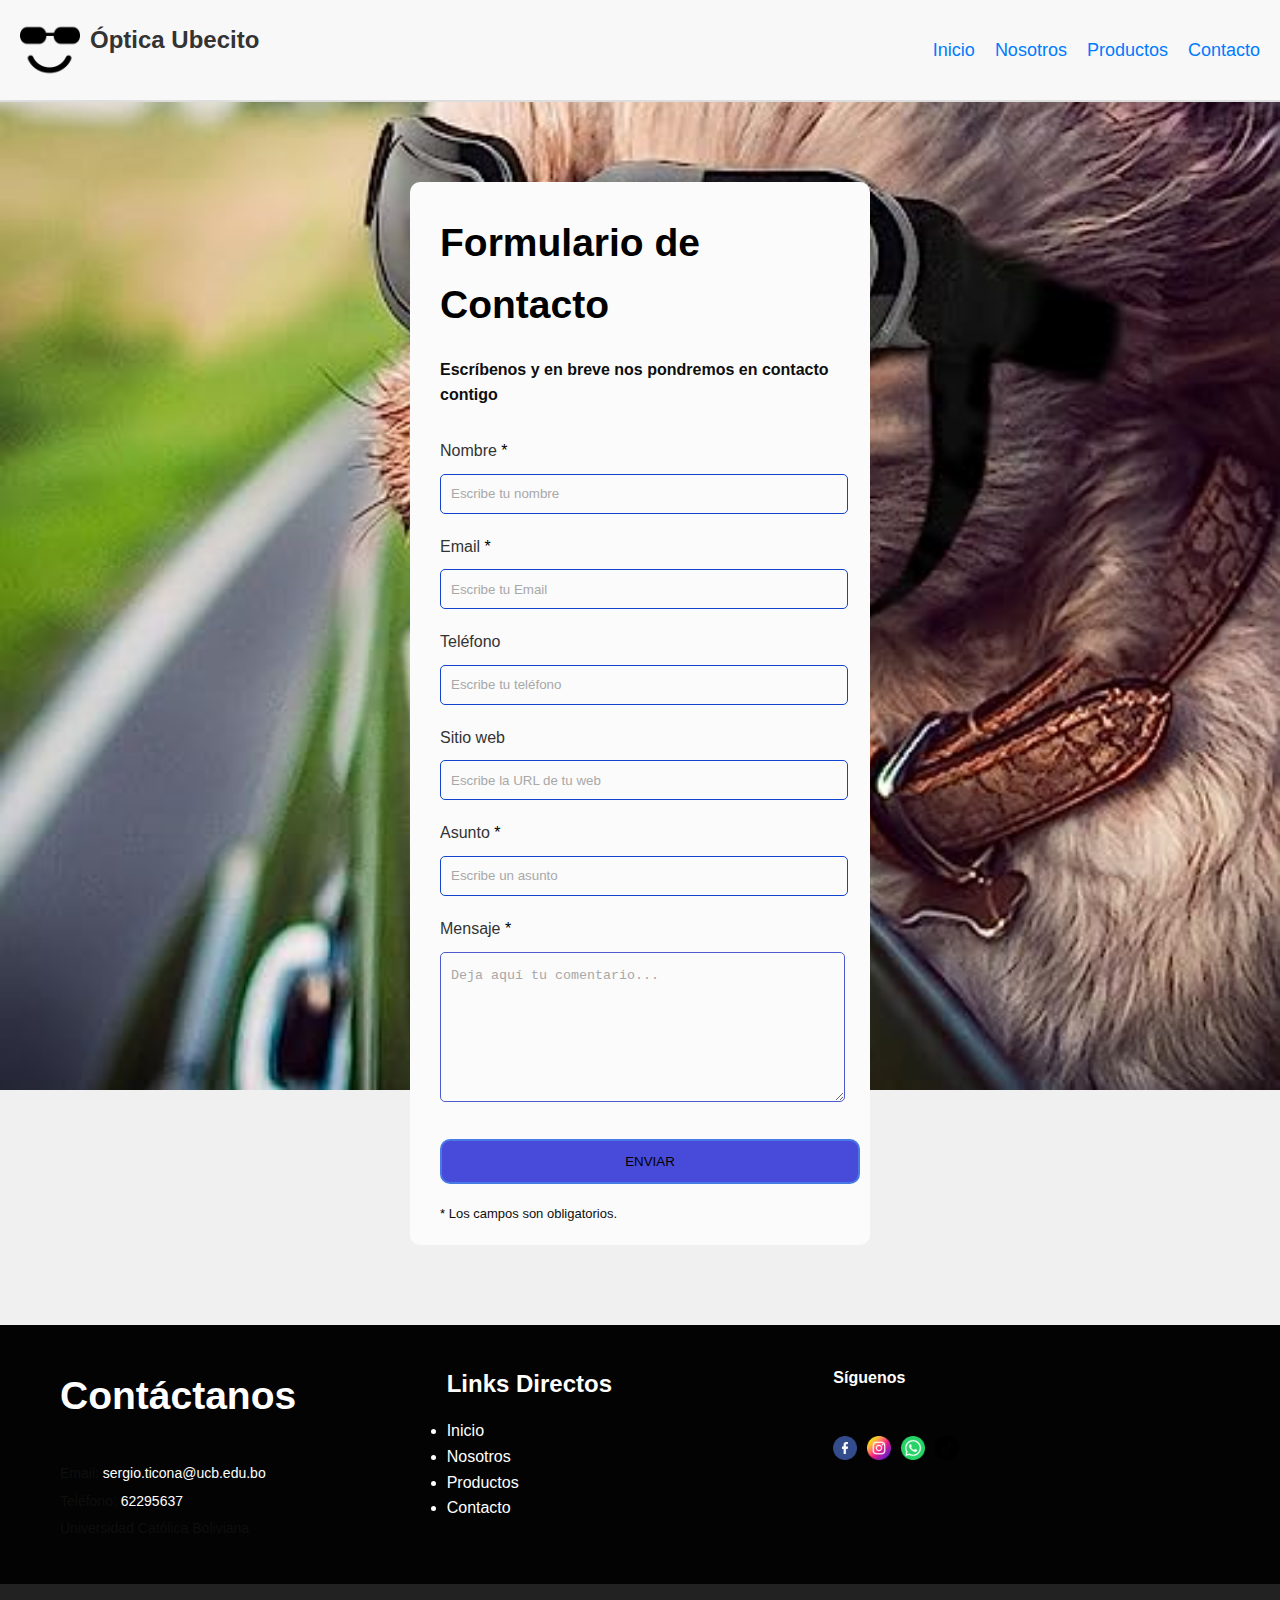
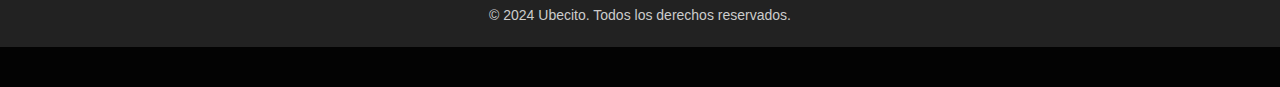
==== contacto.html @ c4f54110 "terminado" ====
<!DOCTYPE html>
<html lang="en">
<head>
    <meta charset="UTF-8">
    <meta name="viewport" content="width=device-width, initial-scale=1.0">
    <link rel="stylesheet" href="/contacto.css">
    <title>Contactos</title>
</head>
<body>
    <header>
        <div class="logo-container">
            <img src='/img/feliz-sonriente-cara-cuadrada-emoticon-con-gafas-de-sol.png' alt='Logo de Óptica Ubecito'>
            <h1>Óptica Ubecito</h1>
        </div>
        <nav>
            <ul>
                <li><a href="/index.html">Inicio</a></li>
                <li><a href="/nosotros.html">Nosotros</a></li>
                <li><a href="/productos.html">Productos</a></li>
                <li><a href="/contacto.html">Contacto</a></li>
            </ul>
        </nav>

    </header>
    <div class="contact_form">
        <div class="formulario">
            <h1>Formulario de Contacto</h1>
            <h3>Escríbenos y en breve nos pondremos en contacto contigo</h3>
    
            <form action="submeter-formulario.php" method="post">
                <div class="form-group">
                    <label for="nombre" class="colocar_nombre">Nombre
                        <span class="obligatorio">*</span>
                    </label>
                    <input type="text" name="nombre" id="nombre" required placeholder="Escribe tu nombre">
                </div>
    
                <div class="form-group">
                    <label for="email" class="colocar_email">Email
                        <span class="obligatorio">*</span>
                    </label>
                    <input type="email" name="email" id="email" required placeholder="Escribe tu Email">
                </div>
    
                <div class="form-group">
                    <label for="telefono" class="colocar_telefono">Teléfono</label>
                    <input type="tel" name="telefono" id="telefono" placeholder="Escribe tu teléfono">
                </div>
    
                <div class="form-group">
                    <label for="website" class="colocar_website">Sitio web</label>
                    <input type="url" name="website" id="website" placeholder="Escribe la URL de tu web">
                </div>
    
                <div class="form-group">
                    <label for="asunto" class="colocar_asunto">Asunto
                        <span class="obligatorio">*</span>
                    </label>
                    <input type="text" name="asunto" id="asunto" required placeholder="Escribe un asunto">
                </div>
    
                <div class="form-group">
                    <label for="mensaje" class="colocar_mensaje">Mensaje
                        <span class="obligatorio">*</span>
                    </label>
                    <textarea name="mensaje" class="texto_mensaje" id="mensaje" required placeholder="Deja aquí tu comentario..."></textarea>
                </div>
    
                <button type="submit" name="enviar_formulario" id="enviar">Enviar</button>
    
                <p class="aviso">
                    <span class="obligatorio">*</span> Los campos son obligatorios.
                </p>
            </form>
        </div>
    </div>
    






















    <footer>
        <div class="container">
            <div class="footer-section">
                <h1>Contáctanos</h1>
                <p>Email: <a href="mailto:sergio.ticona@ucb.edu.bo">sergio.ticona@ucb.edu.bo</a></p>
                <p>Teléfono: <a href="tel:+59162295637">62295637</a></p>
                <p>Universidad Católica Boliviana</p>
            </div>
            <div class="footer-section">
                <h2>Links Directos</h2>
                <ul>
                    <li><a href="#">Inicio</a></li>
                    <li><a href="#">Nosotros</a></li>
                    <li><a href="#">Productos</a></li>
                    <li><a href="#">Contacto</a></li>
                </ul>
            </div>
            <div class="footer-section">
                <h3>Síguenos</h3>
                <ul class="social-media">
                    <li><a href="#"><img src="img/facebook.png" alt="Facebook" class="social-icon"></a></li>
                    <li><a href="#"><img src="img/instagram.png" alt="Instagram" class="social-icon"></a></li>
                    <li><a href="#"><img src="img/social.png" alt="Social" class="social-icon"></a></li>
                    <li><a href="#"><img src="img/tik-tok.png" alt="TikTok" class="social-icon"></a></li>
                </ul>
            </div>
        </div>
        <div class="bottom-bar">
            <p>&copy; 2024 Ubecito. Todos los derechos reservados.</p>
        </div>
    </footer>
    
</body>
</html>
---- contacto.css ----
/* Reset básico */
* {
    margin: 0;
    padding: 0;
    box-sizing: border-box;
}

body {
    font-family: 'Arial', sans-serif;
    line-height: 1.6;
    color: #333;
    background-color: #f0f0f0;
}

/* Header */
header {
    display: flex;
    justify-content: space-between;
    align-items: center;
    padding: 20px;
    background-color: #f8f8f8;
    border-bottom: 2px solid #ddd;
}

.logo-container {
    display: flex;
    align-items: center;
}

.logo-container img {
    height: 60px;
    width: 60px;
    object-fit: cover;
    margin-right: 10px;
}

header h1 {
    font-size: 24px;
    color: #333;
}

nav ul {
    list-style: none;
    display: flex;
}

nav ul li {
    margin-left: 20px;
}

nav ul li a {
    text-decoration: none;
    color: #007BFF;
    font-size: 18px;
    transition: color 0.3s ease, border-bottom 0.3s ease;
}

nav ul li a:hover {
    color: #0056b3;
    border-bottom: 2px solid #007BFF;
    padding-bottom: 2px;
}

body {
    height: 100%;
    margin: 0;
    font-family: 'Noto Sans', sans-serif;
    background-image: url('/img/8.jpg');
    background-size: cover;
    background-position: center;
    background-repeat: no-repeat;
    background-attachment: fixed;
}



.contact_form{	
	width: 460px; 
  height: auto;
  margin: 80px auto;
	border-radius: 10px;  
	padding-top: 30px;
	padding-bottom: 20px;  
  background-color: #fbfbfb; 
  padding-left: 30px; 
}


input{
	background-color: #fbfbfb; 
	width: 408px; 
	height: 40px; 
	border-radius: 5px;  
	border-style: solid; 
	border-width: 1px; 
	border-color: #1143cd; 
	margin-top: 10px;  
	padding-left: 10px;
  margin-bottom: 20px; 
}


textarea{
  background-color: #fbfbfb; 
	width: 405px; 
	height: 150px; 
	border-radius: 5px;  
	border-style: solid; 
	border-width: 1px; 
	border-color: #4c5ccf; 
	margin-top: 10px;  
	padding-left: 10px;
  margin-bottom: 20px; 
  padding-top: 15px; 
}


label{
  display: block; 
	float: center; 	
}


button{
	height: 45px; 
	padding-left: 5px;
	padding-right: 5px; 	
	margin-bottom: 20px; 
	margin-top: 10px; 	
	text-transform: uppercase;
	background-color: #484bda; 
	border-color: #467be5; 
	border-style: solid; 
	border-radius: 10px;	
	width: 420px;   
  cursor: pointer;
}


button p{
	color: #fff; 
}


span{
	color: #000000; 
}


.aviso{
	font-size: 13px;  
	color: #0e0e0e;  
}


h1{
	font-size: 39px;  
	text-align: letf; 
	padding-bottom: 20px; 
	color: #000000;
}


h3{
	font-size: 16px; 
	padding-bottom: 30px;
	color: #0e0e0e;   
}


p{
	font-size: 14px; 
	color: #0e0e0e; 
}


::-webkit-input-placeholder {
 color: #a8a8a8;
}


::-webkit-textarea-placeholder {
 color: #a8a8a8;
}


.formulario input:focus{
	outline:0;
	border: 1px solid #97d848;
}


.formulario textarea:focus{
	outline:0;
	border: 1px solid #97d848;
}














/* Footer */
footer {
    background-color: #030303;
    color: #fff;
    padding: 40px 0;
    font-family: Arial, sans-serif;
}

.container {
    max-width: 1200px;
    margin: 0 auto;
    display: flex;
    justify-content: space-between;
    flex-wrap: wrap;
    padding: 0 20px;
}

.footer-section {
    flex: 1;
    min-width: 250px;
    margin-bottom: 20px;
}

.footer-section h1, 
.footer-section h2, 
.footer-section h3 {
    color: #ffffff;
    margin-bottom: 15px;
}

.footer-section p {
    margin: 5px 0;
}

.footer-section a {
    color: #fff;
    text-decoration: none;
}

.footer-section a:hover {
    color: #000000;
    text-decoration: underline;
}

.social-media {
    list-style: none;
    padding: 0;
    margin: 0;
    display: flex;
}

.social-media li {
    margin-right: 10px;
}

.social-icon {
    width: 24px;
    height: 24px;
}


.bottom-bar {
    text-align: center;
    padding: 20px 0;
    background-color: #222;
    margin-top: 20px;
}

.bottom-bar p {
    margin: 0;
    font-size: 14px;
    color: #ccc;
}

/* Responsive  */
@media (max-width: 768px) {
    .container {
        flex-direction: column;
        align-items: center;
    }

    .footer-section {
        text-align: center;
    }

    .social-media {
        justify-content: center;
    }
}
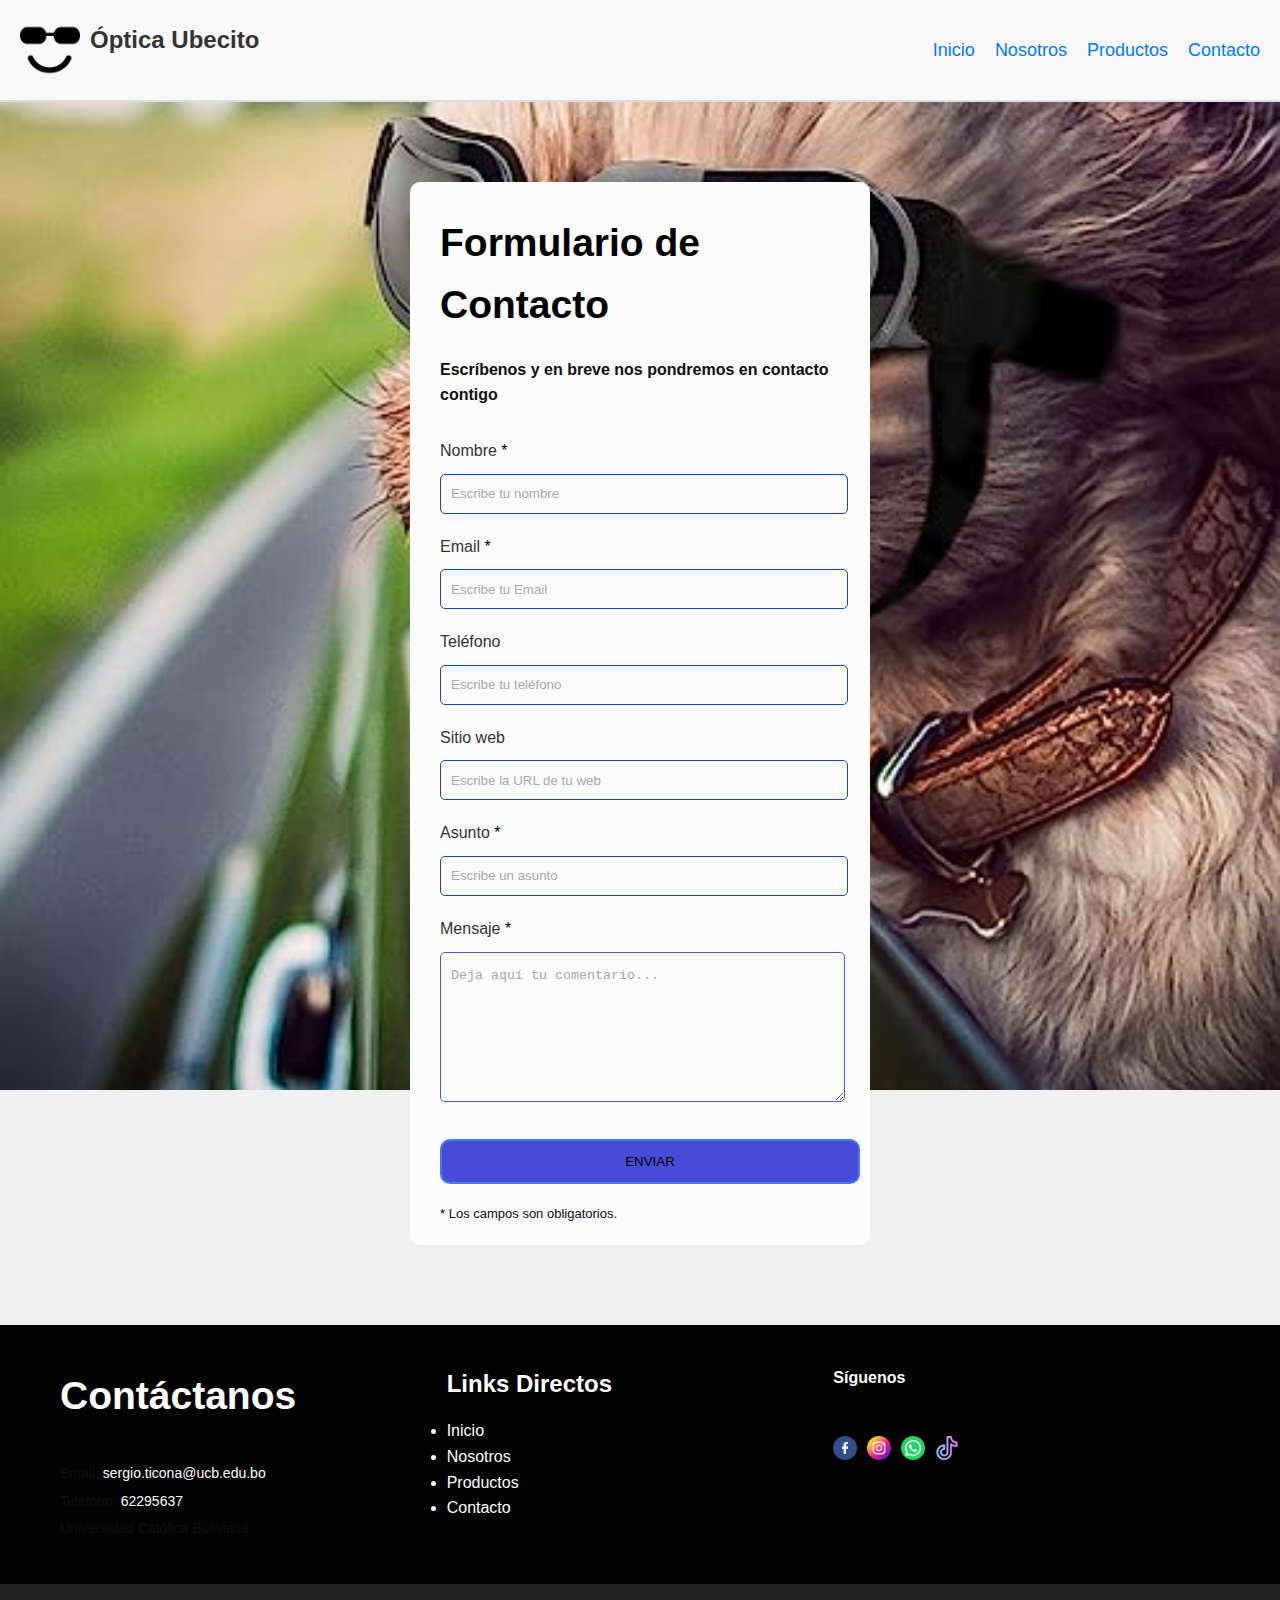
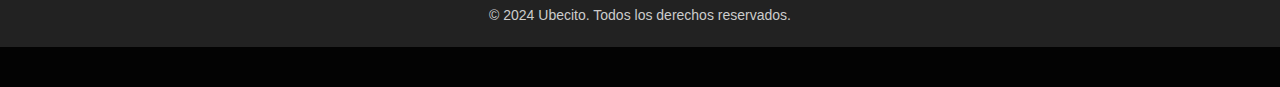
==== commit 94d99fd2: "terminado X2" ====
--- a/contacto.html
+++ b/contacto.html
@@ -81,22 +81,6 @@
 
 
 
-
-
-
-
-
-
-
-
-
-
-
-
-
-
-
-
     <footer>
         <div class="container">
             <div class="footer-section">
@@ -109,18 +93,18 @@
                 <h2>Links Directos</h2>
                 <ul>
                     <li><a href="#">Inicio</a></li>
-                    <li><a href="#">Nosotros</a></li>
-                    <li><a href="#">Productos</a></li>
-                    <li><a href="#">Contacto</a></li>
+                    <li><a href="/nosotros.html">Nosotros</a></li>
+                    <li><a href="/productos.html">Productos</a></li>
+                    <li><a href="/contacto.html">Contacto</a></li>
                 </ul>
             </div>
             <div class="footer-section">
                 <h3>Síguenos</h3>
                 <ul class="social-media">
-                    <li><a href="#"><img src="img/facebook.png" alt="Facebook" class="social-icon"></a></li>
-                    <li><a href="#"><img src="img/instagram.png" alt="Instagram" class="social-icon"></a></li>
-                    <li><a href="#"><img src="img/social.png" alt="Social" class="social-icon"></a></li>
-                    <li><a href="#"><img src="img/tik-tok.png" alt="TikTok" class="social-icon"></a></li>
+                    <li><a href="https://www.facebook.com/profile.php?id=100006948167897"><img src="img/facebook.png" alt="Facebook" class="social-icon"></a></li>
+                    <li><a href="https://www.instagram.com/sergi0_tm/"><img src="img/instagram.png" alt="Instagram" class="social-icon"></a></li>
+                    <li><a href="https://wa.me/62295637"><img src="img/social.png" alt="Social" class="social-icon"></a></li>
+                    <li><a href="https://www.tiktok.com/@sergiot.m"><img src="img/tik-tok (1).png" alt="TikTok" class="social-icon"></a></li>
                 </ul>
             </div>
         </div>
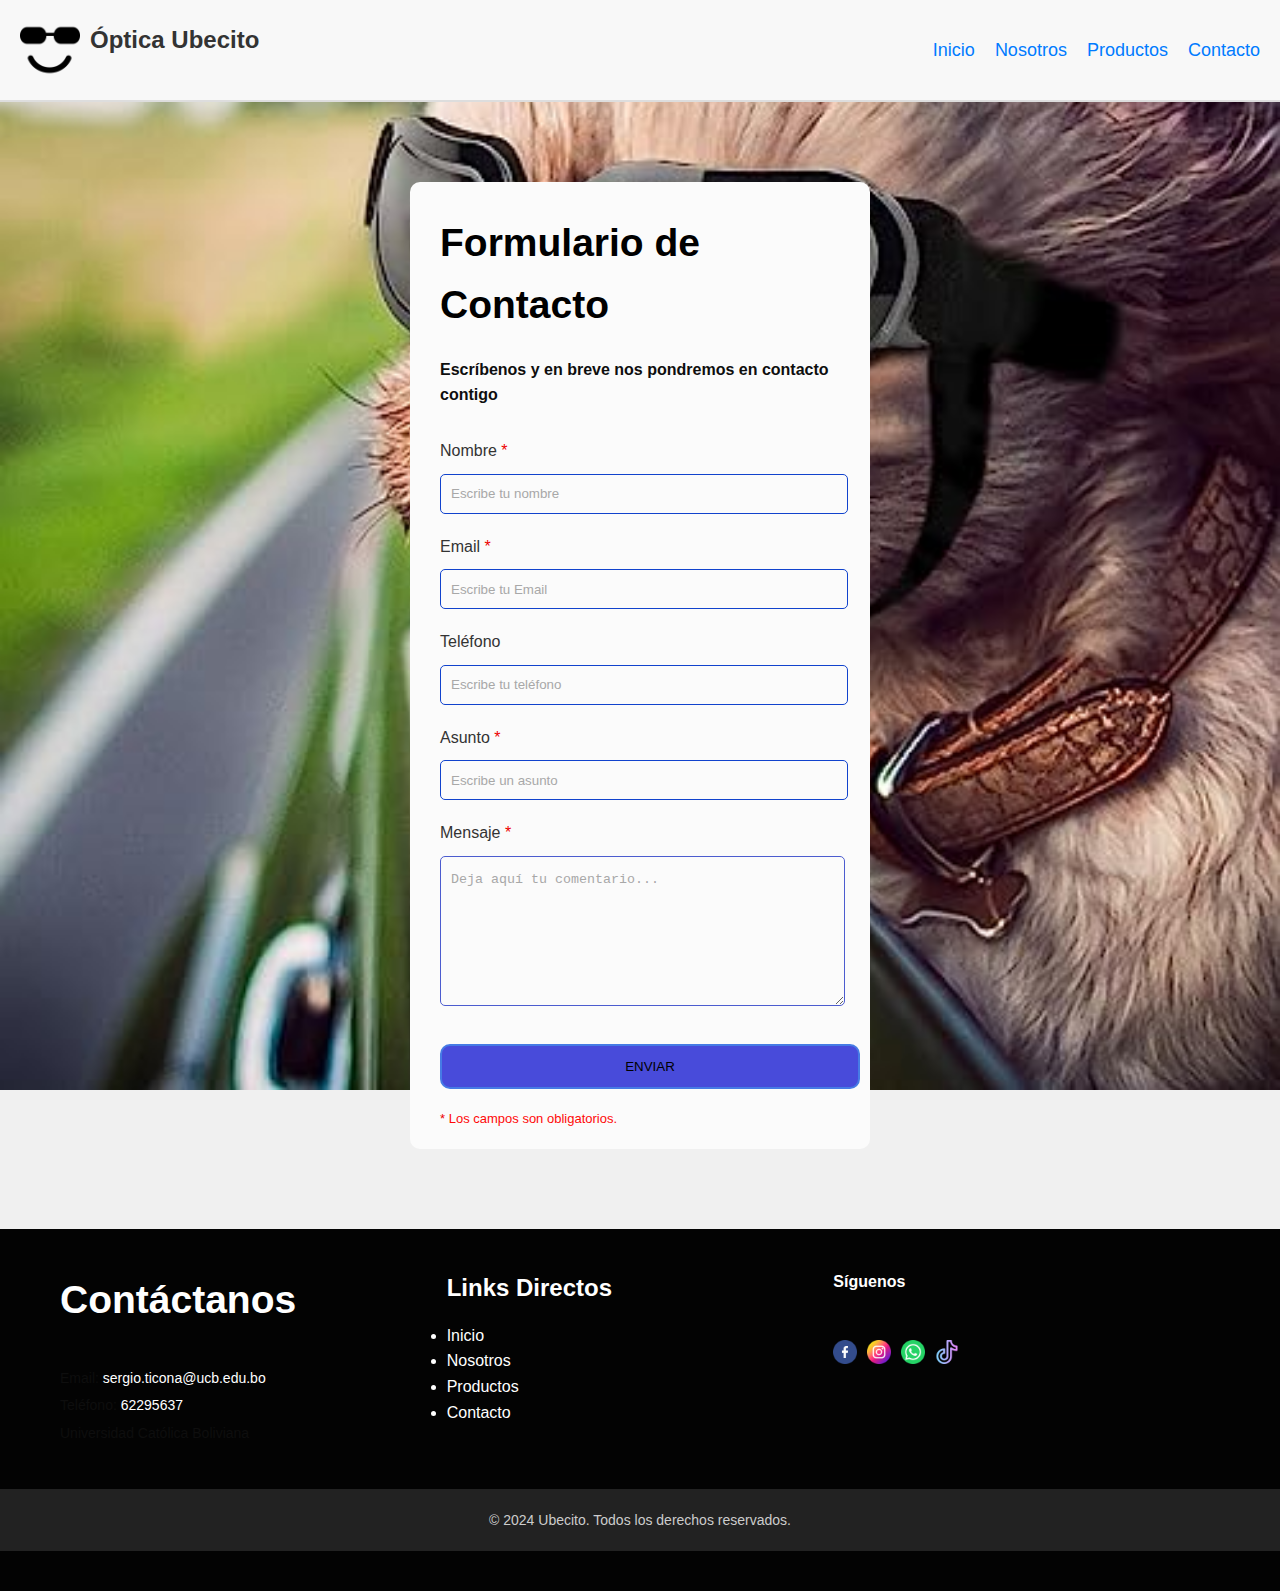
==== commit abdaa278: "terminado X4" ====
--- a/contacto.html
+++ b/contacto.html
@@ -47,10 +47,7 @@
                     <input type="tel" name="telefono" id="telefono" placeholder="Escribe tu teléfono">
                 </div>
     
-                <div class="form-group">
-                    <label for="website" class="colocar_website">Sitio web</label>
-                    <input type="url" name="website" id="website" placeholder="Escribe la URL de tu web">
-                </div>
+                
     
                 <div class="form-group">
                     <label for="asunto" class="colocar_asunto">Asunto
--- a/contacto.css
+++ b/contacto.css
@@ -143,13 +143,13 @@
 
 
 span{
-	color: #000000; 
+	color: #ed0000; 
 }
 
 
 .aviso{
 	font-size: 13px;  
-	color: #0e0e0e;  
+	color: #ff0909;  
 }
 
 
